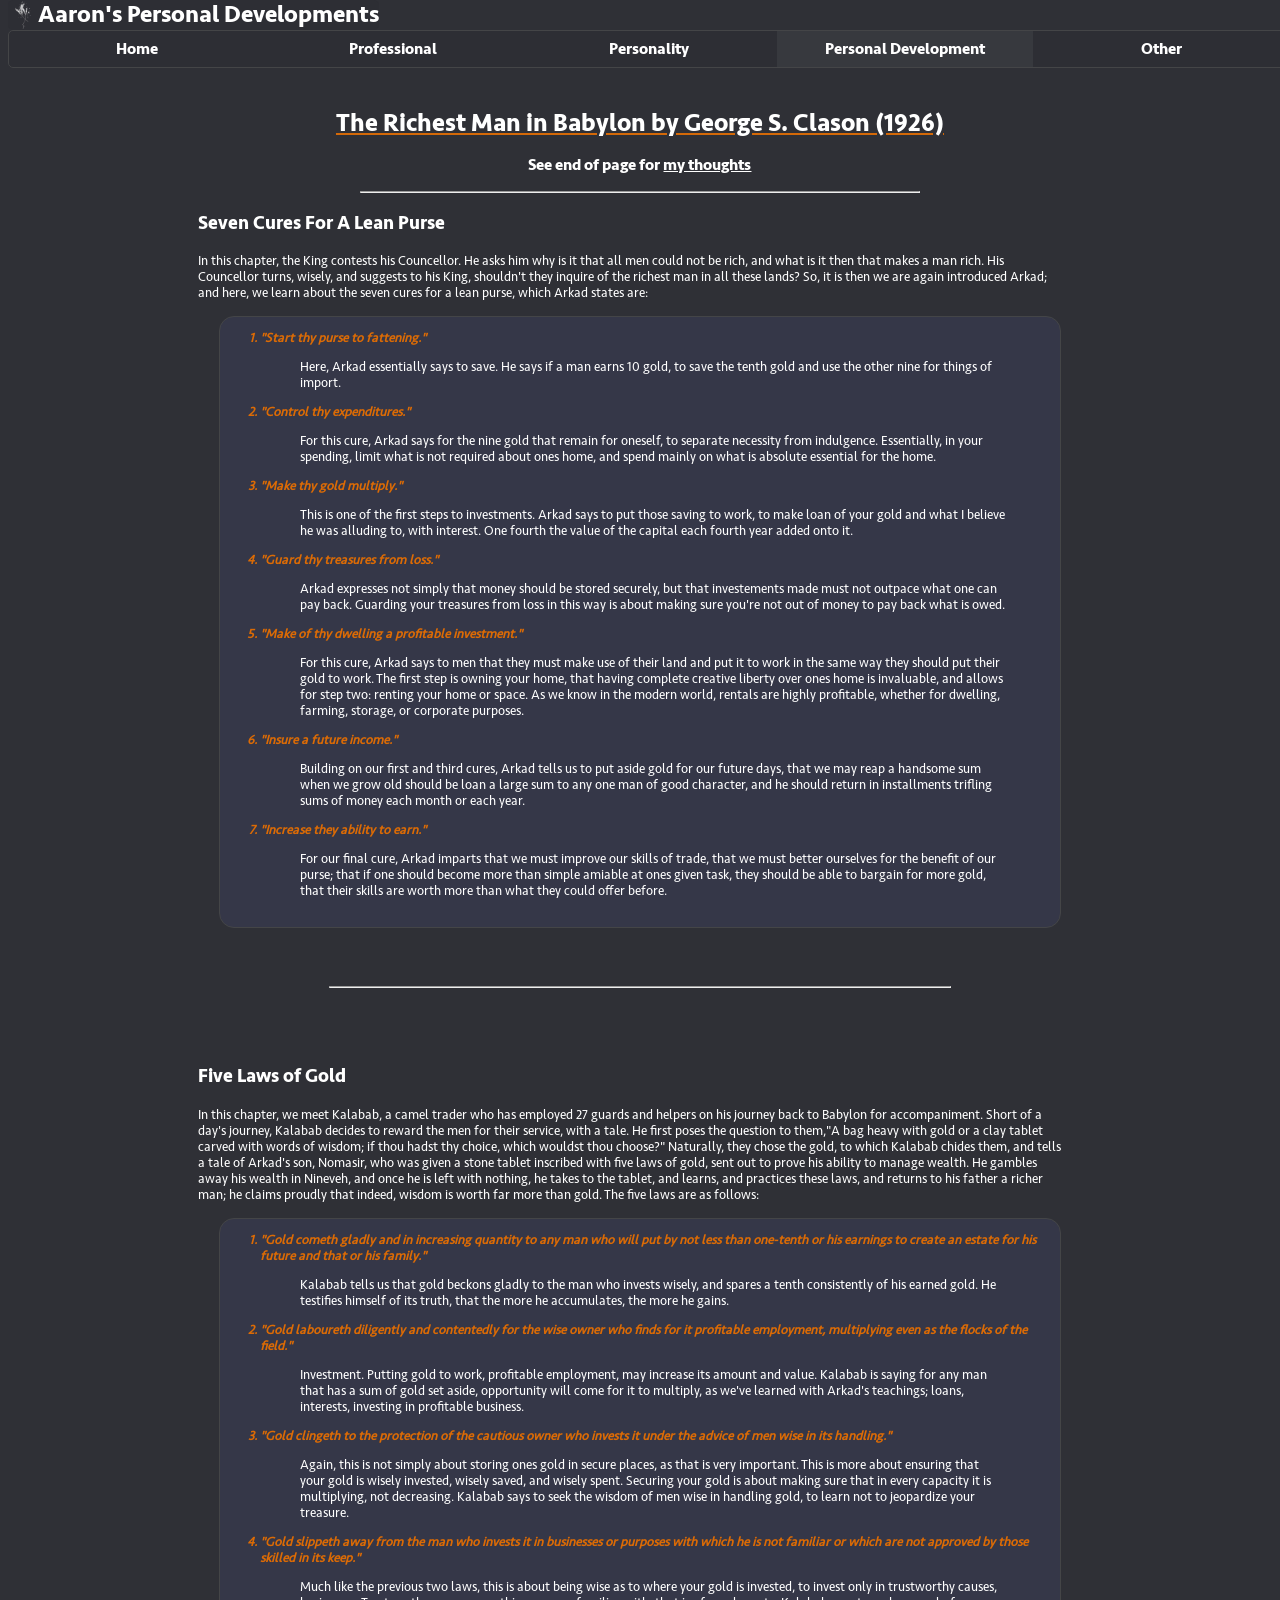
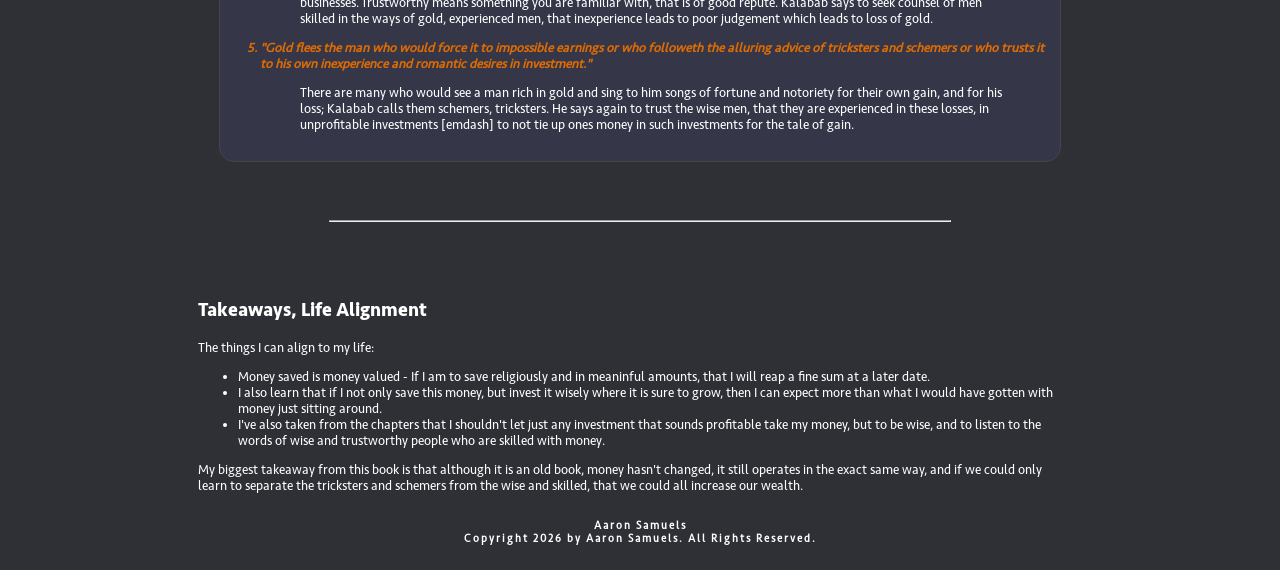
==== Codes/PersDev.html @ 641fe6be "Add files via upload" ====
<!DOCTYPE html>
<html lang="en">
  <head>
  <link rel="stylesheet" href="../style.css">
    <meta charset="utf-8">
    <meta name="viewport" content="width=device-width, initial-scale=1.0">
    <title>Personal Development</title>
    <link class="favicon" rel="icon" type="image/x-icon" href="../Assets/Images/favicon.png">
  </head>
  <body class="mainpage">

    <div class="pagehead">
      <img id="logo" src="../Assets/Images/Logo.png">
      <h2 id="tophead">Aaron's Personal Developments</h2>
    </div>
    <nav class="navbar">

        <div class="navitems">
            <a href="../index.html" target="_self" class="nodecoanchor">Home</a>
            <a href="Profesional.html" target="_self" class="nodecoanchor">Professional</a>
            <a href="Personality.html" target="_self" class="nodecoanchor">Personality</a>
            <a href="PersDev.html" target="_self" class="nodecoanchoract">Personal Development</a>
            <a href="Other Page.html" target="_self" class="nodecoanchor">Other</a>
          </div>
    </nav>
    <main id="belowheaders">
        <div class="pgwpara">
          <div id="divtopictitle">
            <a class="topictitle" href="https://icrrd.com/public/media/16-05-2021-070111The-Richest-Man-in-Babylon.pdf" target="_blank">The Richest Man in Babylon by George S. Clason (1926)</a>
            <p id="thoughtsnote">See end of page for <a href="#takeaways">my thoughts</a>
            <hr class="pgbreak" />
          </div>

        <h3>Seven Cures For A Lean Purse</h3>
        <p class="paragraphsml">In this chapter, the King contests his Councellor. He asks him why is it that all men could not be rich, and what is it then that makes a man rich. His Councellor turns, wisely, and suggests to his King, shouldn't they inquire of the richest man in all these lands? So, it is then we are again introduced Arkad; and here, we learn about the seven cures for a lean purse, which Arkad states are:</p>
            <div class="paraflex">
                    <section class="paragraphsml">
                      <ol>
                        <li class="listitems">"Start thy purse to fattening."</li>
                          <blockquote>Here, Arkad essentially says to save. He says if a man earns 10 gold, to save the tenth gold and use the other nine for things of import.</blockquote>
                        <li class="listitems">"Control thy expenditures."</li>
                          <blockquote>For this cure, Arkad says for the nine gold that remain for oneself, to separate necessity from indulgence. Essentially, in your spending, limit what is not required about ones home, and spend mainly on what is absolute essential for the home.</blockquote>
                        <li class="listitems">"Make thy gold multiply."</li>
                          <blockquote>This is one of the first steps to investments. Arkad says to put those saving to work, to make loan of your gold and what I believe he was alluding to, with interest. One fourth the value of the capital each fourth year added onto it.</blockquote>
                        <li class="listitems">"Guard thy treasures from loss."</li>
                          <blockquote>Arkad expresses not simply that money should be stored securely, but that investements made must not outpace what one can pay back. Guarding your treasures from loss in this way is about making sure you're not out of money to pay back what is owed.</blockquote>
                        <li class="listitems">"Make of thy dwelling a profitable investment."</li>
                          <blockquote>For this cure, Arkad says to men that they must make use of their land and put it to work in the same way they should put their gold to work. The first step is owning your home, that having complete creative liberty over ones home is invaluable, and allows for step two: renting your home or space. As we know in the modern world, rentals are highly profitable, whether for dwelling, farming, storage, or corporate purposes.</blockquote>
                        <li class="listitems">"Insure a future income."</li>
                          <blockquote>Building on our first and third cures, Arkad tells us to put aside gold for our future days, that we may reap a handsome sum when we grow old should be loan a large sum to any one man of good character, and he should return in installments trifling sums of money each month or each year.</blockquote>
                        <li class="listitems">"Increase they ability to earn."</li>
                          <blockquote>For our final cure, Arkad imparts that we must improve our skills of trade, that we must better ourselves for the benefit of our purse; that if one should become more than simple amiable at ones given task, they should be able to bargain for more gold, that their skills are worth more than what they could offer before.</blockquote>
                      </ol>
                    </section>
            </div>
        <div class="pgbreak">
          <hr class="pgbreak" />
        </div>
          <h3>Five Laws of Gold</h3>
            <p class="paragraphsml">In this chapter, we meet Kalabab, a camel trader who has employed 27 guards and helpers on his journey back to Babylon for accompaniment. Short of a day's journey, Kalabab decides to reward the men for their service, with a tale. He first poses the question to them,"A bag heavy with gold or a clay tablet carved with words of wisdom; if thou hadst thy choice, which wouldst thou choose?" Naturally, they chose the gold, to which Kalabab chides them, and tells a tale of Arkad's son, Nomasir, who was given a stone tablet inscribed with five laws of gold, sent out to prove his ability to manage wealth. He gambles away his wealth in Nineveh, and once he is left with nothing, he takes to the tablet, and learns, and practices these laws, and returns to his father a richer man; he claims proudly that indeed, wisdom is worth far more than gold. The five laws are as follows: </p>
            <div class="paraflex">
              <section class="paragraphsml">
                      <ol>
                        <li class="listitems">"Gold cometh gladly and in increasing quantity to any man who will put by not less than one-tenth or his earnings to create an estate for his future and that or his family."</li>
                          <blockquote>Kalabab tells us that gold beckons gladly to the man who invests wisely, and spares a tenth consistently of his earned gold. He testifies himself  of its truth, that the more he accumulates, the more he gains.</blockquote>



                        <li class="listitems">"Gold laboureth diligently and contentedly for the wise owner who finds for it profitable employment, multiplying even as the flocks of the field."</li>
                          <blockquote>Investment. Putting gold to work, profitable employment, may increase its amount and value. Kalabab is saying for any man that has a sum of gold set aside, opportunity will come for it to multiply, as we've learned with Arkad's teachings; loans, interests, investing in profitable business.</blockquote>


                        <li class="listitems">"Gold clingeth to the protection of the cautious owner who invests it under the advice of men wise in its handling."</li>
                          <blockquote>Again, this is not simply about storing ones gold in secure places, as that is very important. This is more about ensuring that your gold is wisely invested, wisely saved, and wisely spent. Securing your gold is about making sure that in every capacity it is multiplying, not decreasing. Kalabab says to seek the wisdom of men wise in handling gold, to learn not to jeopardize your treasure.</blockquote>


                        <li class="listitems">"Gold slippeth away from the man who invests it in businesses or purposes with which he is not familiar or which are not approved by those skilled in its keep."</li>
                          <blockquote>Much like the previous two laws, this is about being wise as to where your gold is invested, to invest only in trustworthy causes, businesses. Trustworthy means something you are familiar with, that is of good repute. Kalabab says to seek counsel of men skilled in the ways of gold, experienced men, that inexperience leads to poor judgement which leads to loss of gold.</blockquote>


                        <li class="listitems">"Gold flees the man who would force it to impossible earnings or who followeth the alluring advice of tricksters and schemers or who trusts it to his own inexperience and romantic desires in investment."</li>
                          <blockquote>There are many who would see a man rich in gold and sing to him songs of fortune and notoriety for their own gain, and for his loss; Kalabab calls them schemers, tricksters. He says again to trust the wise men, that they are experienced in these losses, in unprofitable investments [emdash] to not tie up ones money in such investments for the tale of gain.</blockquote>


                      </ol>
                    </section>
            </div>

          <div class="pgbreak">
          <hr class="pgbreak" />
        </div>

          <h3 id="takeaways">Takeaways, Life Alignment</h3>
            <section class="paragraphsml">
              <section>The things I can align to my life:</section>
                <ul class="listitems">
                  <li>Money saved is money valued - If I am to save religiously and in meaninful amounts, that I will reap a fine sum at a later date.</li>

                  <li>I also learn that if I not only save this money, but invest it wisely where it is sure to grow, then I can expect more than what I would have gotten with money just sitting around.</li>

                  <li>I've also taken from the chapters that I shouldn't let just any investment that sounds profitable take my money, but to be wise, and to listen to the words of wise and trustworthy people who are skilled with money.</li>
                </ul>
                <section>My biggest takeaway from this book is that although it is an old book, money hasn't changed, it still operates in the exact same way, and if we could only learn to separate the tricksters and schemers from the wise and skilled, that we could all increase our wealth.</section>
              </section>

        </div>
        <footer>
          <h6 id="Copyright">Aaron Samuels<br>Copyright 2026 by Aaron Samuels. All Rights Reserved.</br></h6>
        </footer>
    </main>

  </body>
</html>
---- style.css ----
@font-face {
    font-family: SanFran;
    src: url('Assets/Fonts/sf-pro-display/SFPRODISPLAYREGULAR.OTF') format('opentype');
    font-weight: normal;
    font-style: normal;
}
@font-face {
    font-family: SeravekReg;
    src: url('Assets/Fonts/seravek/seravek-basic-regular.otf') format('opentype');
    font-weight: normal;
    font-style: normal;
}
@font-face {
    font-family: SeravekBold;
    src: url('Assets/Fonts/seravek/9599-Seravek Basic.ttf') format('truetype');
    font-weight: 600;
    font-style: bold;
}
.favicon {
}
body {
    font-family: 'SeravekBold', sans-serif;
}
.mainpage {
    background-color: #2F3036;
    color: white;
}
#Copyright {
    background-color: inherit;
    text-align: center;
    font-family: 'SeravekReg', sans-serif;
    letter-spacing: 2px;

}
.pagehead {
    display: flex;
    top: 0px;
    position: fixed;
    background-color: rgba(44, 45, 50, 0.50);
    width: auto;
    border-radius: 5px 5px 5px 5px;
    white-space: nowrap;
}
#tophead {
    margin: 0;
}
#belowheaders {
    padding-top: 100px;
}
.navbar {
    top: 30px;
    position: fixed;
    display: flex;
    flex-direction: row;
    gap: 0px;
    padding: 0;
    margin: 0;
    width: 100%;
    background-color: rgba(44, 45, 50, 0.50);
    border: 1px solid #444547;
    border-radius: 5px 5px 5px 5px;
    overflow: auto;
    height: 4%;
    white-space: nowrap;
    scrollbar-width: none;
    flex-shrink: 0;
}
#logodiv {
    display: flex;
    flex-direction: column;
    align-content: center;
    width: auto;
    height: auto;
    gap: 0px;
}
#imagecont {
    margin: 0;
    padding: 0;
    width: 100%;
    height: 100%;
}
#logo {
    width: 30px;
    height: 30px;
}
.navitems {
    display: flex;
    flex-direction: row;
    width: 100%;
    justify-content: space-between;
    text-align: center;
    align-items: center;
    align-content: center;
    justify-content: center;
    flex-shrink: 0;
}
.nodecoanchor {
    text-decoration: none;
    color: white;
    border: none;
    width: 25%;
    height: 100%;
    align-content: center;
}
.nodecoanchor:visited, .nodecoanchor:link {
    color: white;
}
.nodecoanchor:hover {
    background-color: #414248;
}
.nodecoanchoract {
    text-decoration: none;
    color: white;
    border: none;
    width: 25%;
    height: 100%;
    align-content: center;
    background-color: rgba(67, 68, 74, 0.5);
}
.nodecoanchoract:visited, .nodecoanchoract:link {
    color: white;
}
.topictitle {
    font-size: 25px;
    text-decoration: underline;
    text-decoration-color: #D46908FF;
    cursor: help;
}
.topictitle:link, .topictitle:visited {
    color: white;
}
.topictitle:hover {
    color: #D46908FF;
}
hr.pgbreak {
    color: #D46908FF;
    width: 70%;
}
div.pgbreak {
    padding-top: 50px;
    padding-bottom: 50px;
    margin: auto;
    width: 100%;
}
#divtopictitle {
    width: 90%;
    margin: auto;
    justify-content: center;
    text-align: center !important;
}
#thoughtsnote {
    text-align: center;
}
#thoughtsnote a {
    text-decoration: underline;
}
#thoughtsnote a:link, #thoughtsnote a:visited {
    color: white;
}
#selfimg {
    width: 200px;
    height: 200px;
    padding: 10px;
}
#selfimag {
    width: 100%;
    height: 100%;
}
#imagegrid {
    display: grid;
    grid-template-columns: auto auto;
    grid-template-rows: auto auto;
    width: 99%;
    margin: auto;
    justify-content: center;
    align-content: center;
    align-items: center;
    gap: 15px;
}
.imageingrid {
    width:750px;
    height: 500px;
    border: 2px solid #444547;
    border-radius: 15px 15px 15px 15px;
}
.pgwpara {
    width: 70%;
    margin: 0 auto;
}
.paraflex {
    display: flex;
    background-color: #353748;
    border-radius: 15px 15px 15px 15px;
    border: 1px solid #444547;
    width: 95%;
    margin: 0 auto;
}
.paragraphsml {
    margin: 0px 15px 15px 0px;
    font-family: 'SeravekReg', sans-serif;
    font-size: 13px;
    font-weight: 200;
}
#unorderedlistnodeco {
    list-style-type: none;
}
li.listitems {
    font-family: 'SeravekReg', sans-serif;
    font-weight: 600;
    color: #DC6B05;
    font-style: italic;
}
#proflex{
    display: flex;
    margin: auto;
    padding: 0;
    flex-direction: row;
    flex-wrap: wrap;
    gap: 30px;
    align-items: center;
    align-content: center;
    justify-content: center;
}
.proitemdiv {
}
.proiframe {
    width: 900px;
    height: 550px;
    border-radius: 15px 15px 15px 15px;
    border: 2px solid #444547;
}
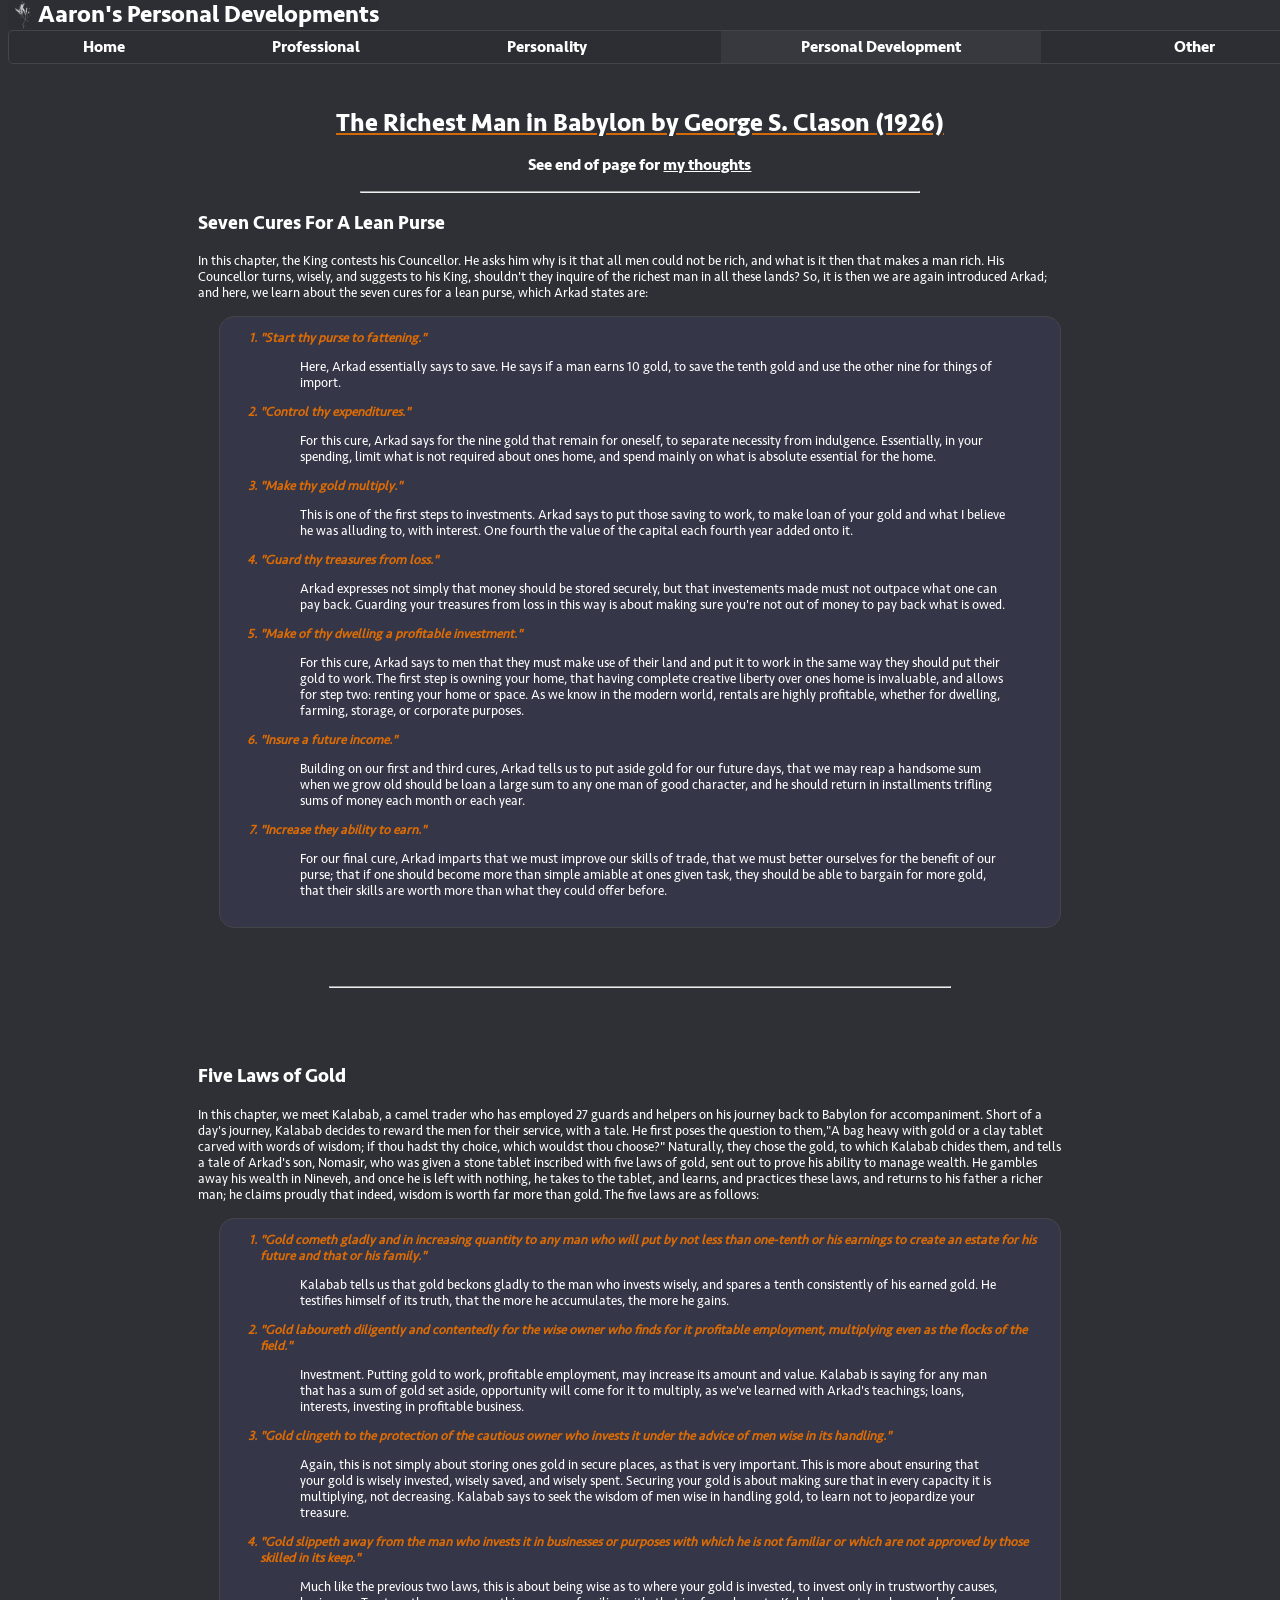
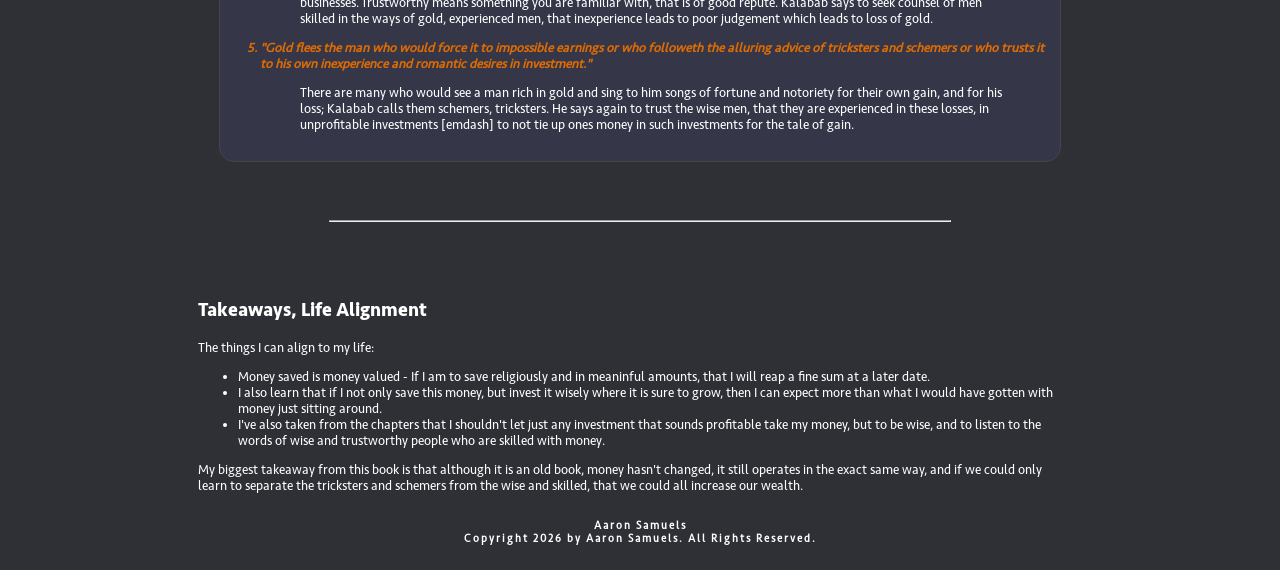
==== commit 2f243cac: "Fix HTML structure for thoughts note paragraph" ====
--- a/Codes/PersDev.html
+++ b/Codes/PersDev.html
@@ -27,7 +27,7 @@
         <div class="pgwpara">
           <div id="divtopictitle">
             <a class="topictitle" href="https://icrrd.com/public/media/16-05-2021-070111The-Richest-Man-in-Babylon.pdf" target="_blank">The Richest Man in Babylon by George S. Clason (1926)</a>
-            <p id="thoughtsnote">See end of page for <a href="#takeaways">my thoughts</a>
+            <p id="thoughtsnote">See end of page for <a href="#takeaways">my thoughts</a></p>
             <hr class="pgbreak" />
           </div>
 
--- a/style.css
+++ b/style.css
@@ -60,10 +60,8 @@
     border: 1px solid #444547;
     border-radius: 5px 5px 5px 5px;
     overflow: auto;
-    height: 4%;
     white-space: nowrap;
     scrollbar-width: none;
-    flex-shrink: 0;
 }
 #logodiv {
     display: flex;
@@ -86,21 +84,18 @@
 .navitems {
     display: flex;
     flex-direction: row;
-    width: 100%;
-    justify-content: space-between;
+    width: max-content;
+    min-width: 100%;
+    justify-content: space-around;
     text-align: center;
     align-items: center;
-    align-content: center;
-    justify-content: center;
-    flex-shrink: 0;
 }
 .nodecoanchor {
     text-decoration: none;
     color: white;
     border: none;
-    width: 25%;
-    height: 100%;
-    align-content: center;
+    flex: 0 0 auto;
+    padding: 6px 14px;
 }
 .nodecoanchor:visited, .nodecoanchor:link {
     color: white;
@@ -222,10 +217,13 @@
     justify-content: center;
 }
 .proitemdiv {
+    width: 98%;
+    height: 550px;
+    padding: 15px;
 }
 .proiframe {
-    width: 900px;
-    height: 550px;
+    width: 100%;
+    height: 100%;
     border-radius: 15px 15px 15px 15px;
     border: 2px solid #444547;
 }
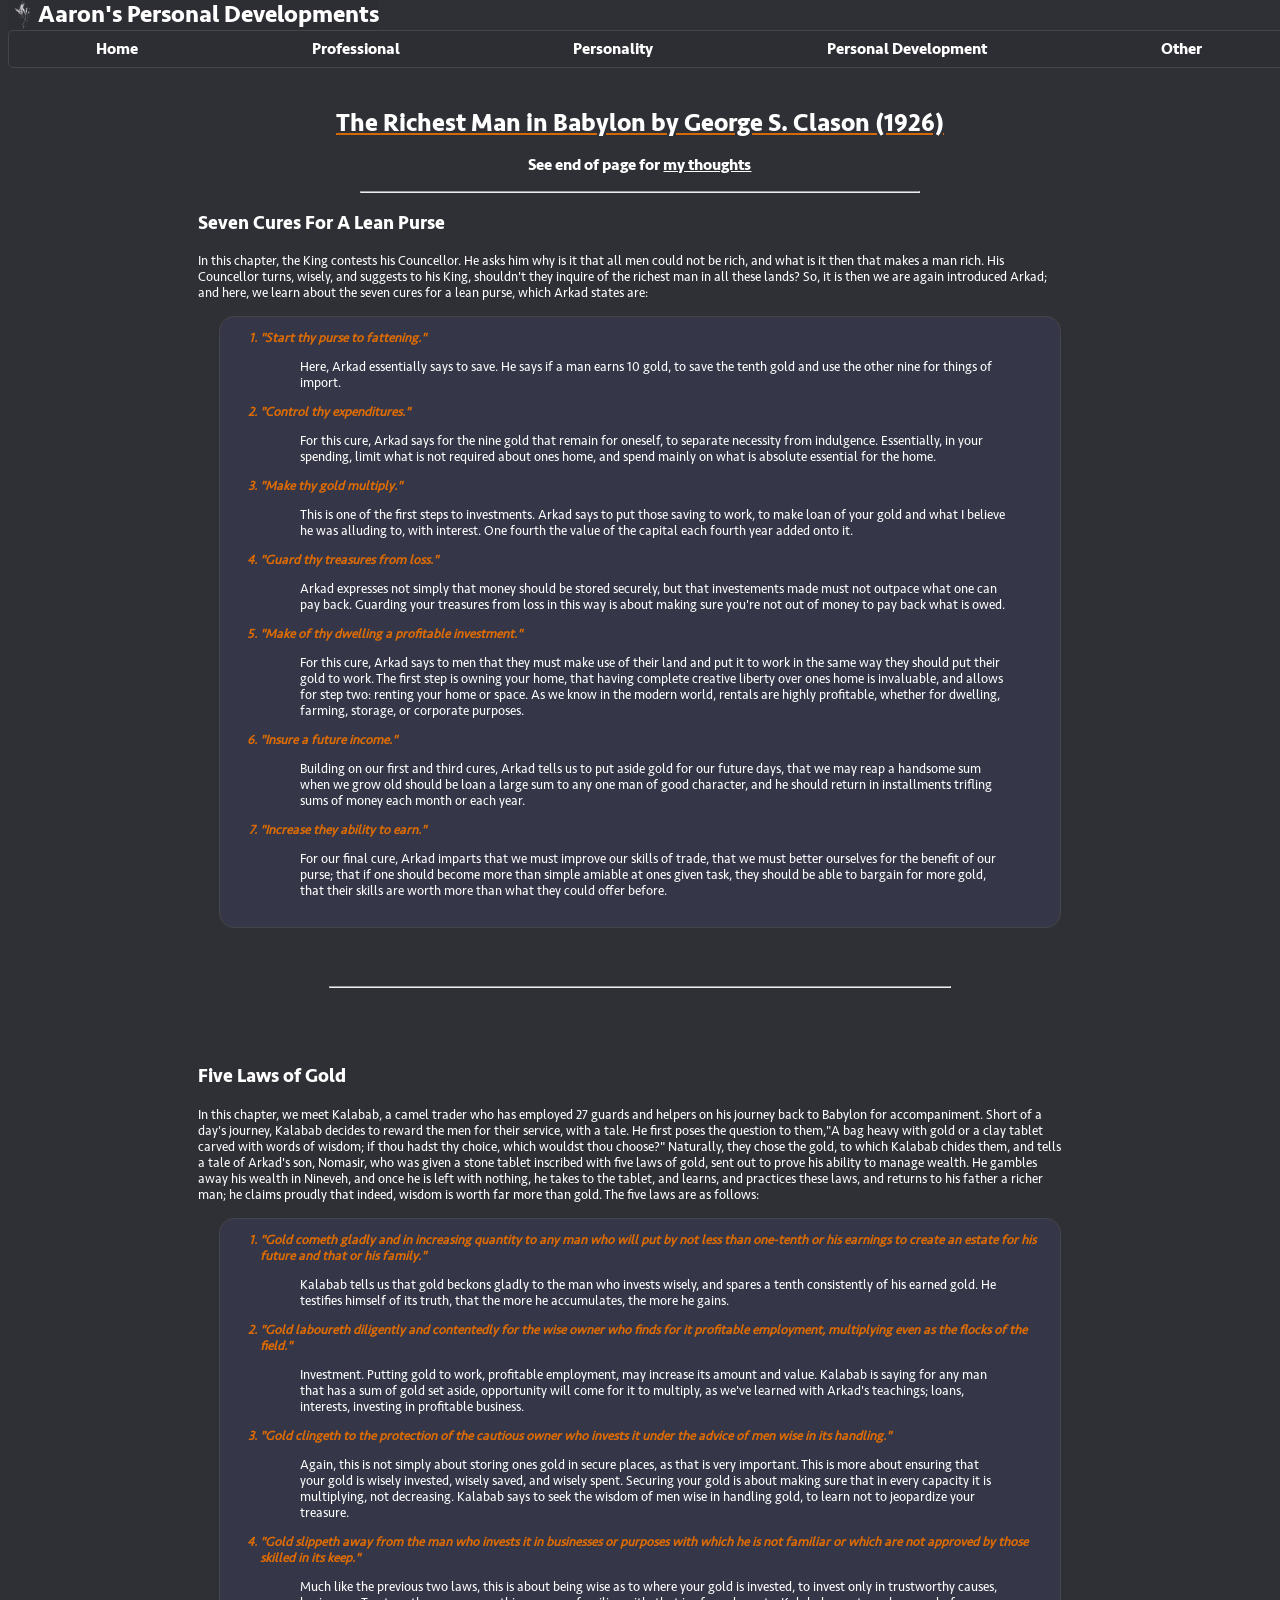
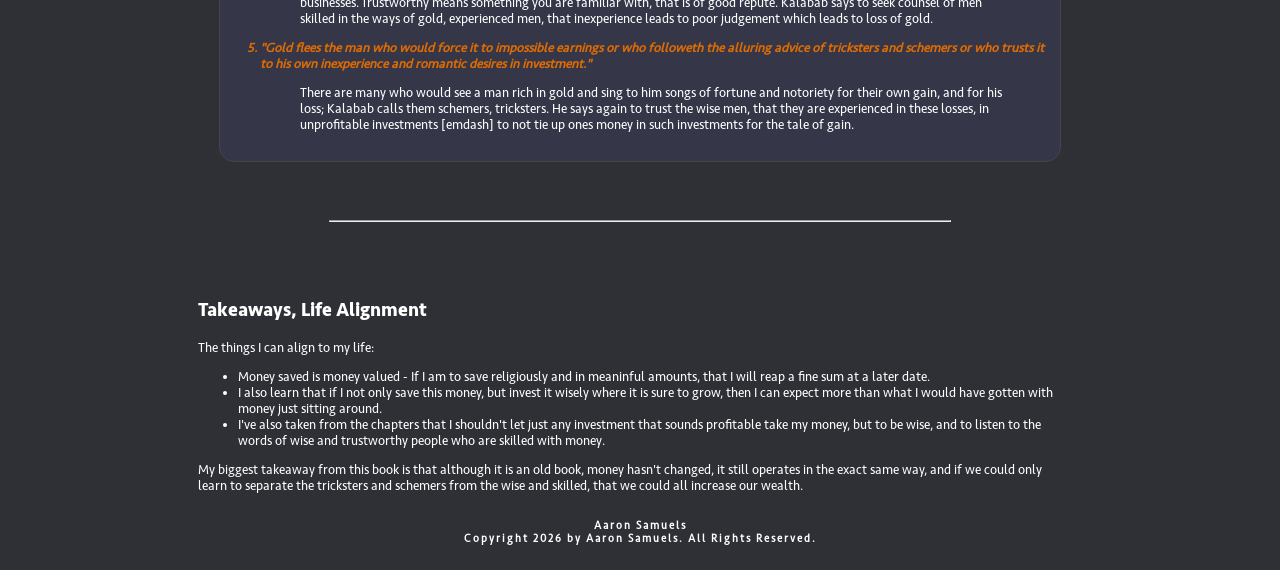
==== commit d957de33: "Update Personal Development link class in HTML" ====
--- a/Codes/PersDev.html
+++ b/Codes/PersDev.html
@@ -19,7 +19,7 @@
             <a href="../index.html" target="_self" class="nodecoanchor">Home</a>
             <a href="Profesional.html" target="_self" class="nodecoanchor">Professional</a>
             <a href="Personality.html" target="_self" class="nodecoanchor">Personality</a>
-            <a href="PersDev.html" target="_self" class="nodecoanchoract">Personal Development</a>
+            <a href="PersDev.html" target="_self" class="nodecoanchor">Personal Development</a>
             <a href="Other Page.html" target="_self" class="nodecoanchor">Other</a>
           </div>
     </nav>
--- a/style.css
+++ b/style.css
@@ -88,14 +88,17 @@
     min-width: 100%;
     justify-content: space-around;
     text-align: center;
-    align-items: center;
+    align-items: stretch;
 }
 .nodecoanchor {
     text-decoration: none;
     color: white;
     border: none;
-    flex: 0 0 auto;
-    padding: 6px 14px;
+    display: flex;
+    align-items: center;
+    justify-content: center;
+    padding: 8px 14px;
+    flex: 1 0 auto;
 }
 .nodecoanchor:visited, .nodecoanchor:link {
     color: white;
@@ -103,13 +106,7 @@
 .nodecoanchor:hover {
     background-color: #414248;
 }
-.nodecoanchoract {
-    text-decoration: none;
-    color: white;
-    border: none;
-    width: 25%;
-    height: 100%;
-    align-content: center;
+.nodecoanchor:active {
     background-color: rgba(67, 68, 74, 0.5);
 }
 .nodecoanchoract:visited, .nodecoanchoract:link {
